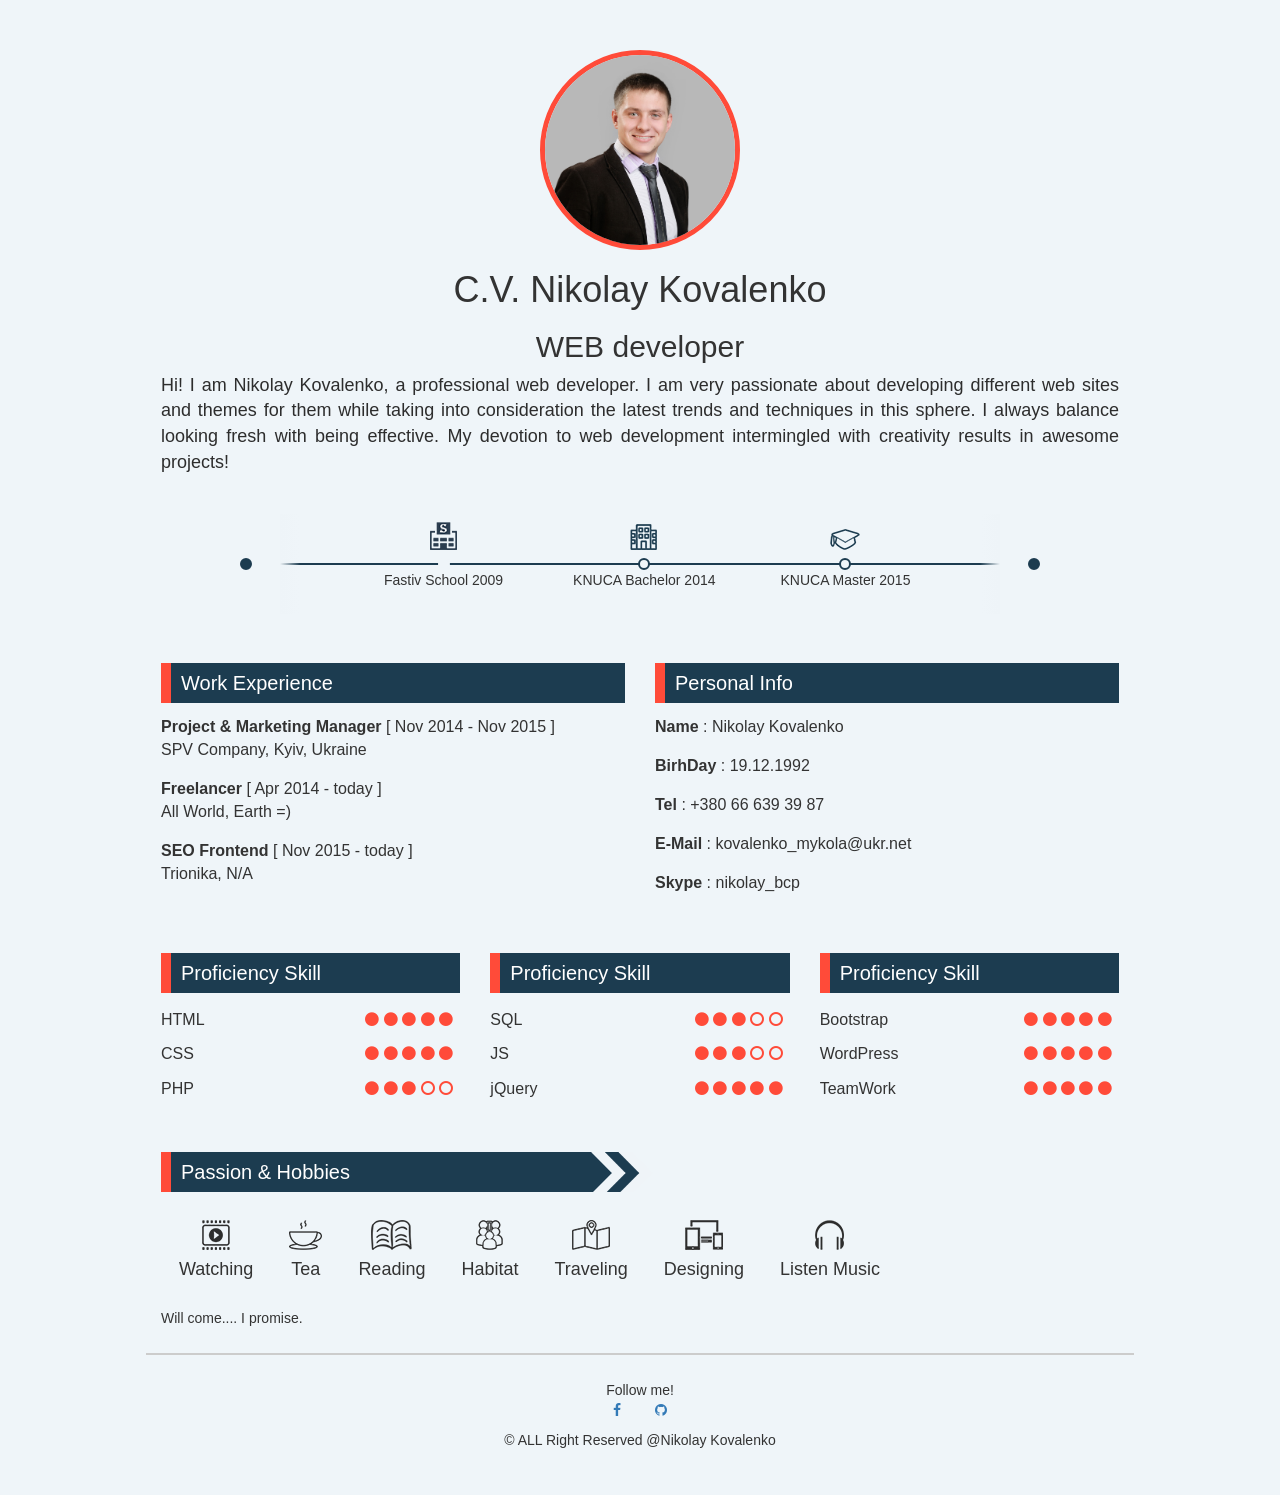
==== index.html @ 644a3f25 "new page" ====
<!DOCTYPE HTML>
<!--
	Resume by Nikolay kovalenko
	nikolay-kovalenko.github.io
    WEB developer | Wordpress Developer
-->
<html>
	<head>
		<title>Nikolay Kovalenko</title>
		<meta charset="utf-8" />
		<meta name="viewport" content="width=device-width, initial-scale=1" />
		<!--[if lte IE 8]><script src="assets/js/ie/html5shiv.js"></script><![endif]-->
		<link rel="stylesheet" href="assets/style/style.css" />
		<link rel="stylesheet" href="assets/style/responcive.css" />
		<link rel="stylesheet" href="assets/style/bootstrap.min.css" />
		<link rel="stylesheet" href="assets/style/font-awesome.min.css" />
		<link rel="stylesheet" href="assets/style/timeline.css" />
                <link rel="stylesheet" href="https://maxcdn.bootstrapcdn.com/font-awesome/4.5.0/css/font-awesome.min.css">
		<!--[if lte IE 8]><link rel="stylesheet" href="assets/css/ie8.css" /><![endif]-->
		<!--[if lte IE 9]><link rel="stylesheet" href="assets/css/ie9.css" /><![endif]-->
                
                <script>
  (function(i,s,o,g,r,a,m){i['GoogleAnalyticsObject']=r;i[r]=i[r]||function(){
  (i[r].q=i[r].q||[]).push(arguments)},i[r].l=1*new Date();a=s.createElement(o),
  m=s.getElementsByTagName(o)[0];a.async=1;a.src=g;m.parentNode.insertBefore(a,m)
  })(window,document,'script','//www.google-analytics.com/analytics.js','ga');

  ga('create', 'UA-73888461-1', 'auto');
  ga('send', 'pageview');

</script>
	</head>
	<body>
		<section class="head container">
			<!-- Header -->
                        <div class="row">
				<header class="header col-md-12">
					<figure class="logo">
						<img src="img/KKP1vM-IpLQ.jpg"/>
						<figcaption>
						   <h1 class="margin-center">
								C.V. Nikolay Kovalenko
							</h1>
							<h2>
								WEB developer
							</h2>
							<p>
Hi! I am Nikolay Kovalenko, a professional web developer.
I am very passionate about developing different web sites and themes for them while taking into consideration the latest trends and techniques in this sphere. I always balance looking fresh with being effective. 
My devotion to web development intermingled with creativity results in awesome projects!
							</p>
						</figcaption>
					</figure>
				</header>
                        </div>
		</section>
		<section class="cd-horizontal-timeline">
				<div class="timeline">	
					<div class="events-wrapper">
						<div class="events">
							<ol>
								<li class="edu-li0"><a href="#0" class="fn1 selected" ><img src="img/schooll.png"></a>
									Fastiv School 2009
								</li>
								<li class="edu-li1"><a href="#0" class="fn2"><img src="img/univercity.png"></a>
									KNUCA Bachelor 2014
								</li>
								<li  class="edu-li2"><a href="#0" class="fn3"><img src="img/master.png"></a>
								    KNUCA Master 2015
								</li>
							</ol>
						</div> <!-- .events -->
					</div> <!-- .events-wrapper -->
					<ul class="cd-timeline-navigation">
						<li><a href="#0" class="prev inactive">Prev</a></li>
						<li><a href="#0" class="next">Next</a></li>
					</ul> <!-- .cd-timeline-navigation -->
				</div> <!-- .timeline -->
<!-- .events-content -->
		</section>
		<section>
			<div class="container">
				<div class=row>
					<div class="col-md-6">
						<div class="work-wrap">
							<h3 class="info-header">Work Experience</h3>
							<ul>
								<li>
									<p><strong>Project & Marketing Manager </strong>
									<span>[ Nov 2014 - Nov 2015 ]</span><br/>
									<span>SPV Company, Kyiv, Ukraine </span>
									</p>
								</li>
								<li>
									<p><strong>Freelancer</strong>
									<span>[ Apr 2014 - today ]</span><br/>
									<span> All World, Earth =)</span>
								</li>
                                <li>
									<p><strong>SEO Frontend </strong>
									<span>[ Nov 2015 - today ]</span><br/>
									<span>Trionika, N/A  </span>
								</li>
							</ul>
						</div>
					</div>
					<div class="col-md-6">
						<div class="info-wrap">
							<h3 class="info-header">Personal Info</h3>
							<ul>
								<li>
									<p> 
										<span><strong>Name </strong></span>:  Nikolay Kovalenko
									</p>
								</li>
								<li>
									<p>
										<span><strong>BirhDay</strong> </span>:  19.12.1992
									</p>
								</li>
								<li>
									<p>
										<span><strong>Tel </strong></span>:  +380 66 639 39 87
									</p>
								</li>
								<li>
									<p>
										<span><strong>E-Mail </strong></strong></span>:  kovalenko_mykola@ukr.net	
									</p>
								</li>
								<li>
									<p>
										<span><strong>Skype</strong> </span>:  nikolay_bcp
									</p>
								</li>								
							</ul>
						</div>
					</div>
				</div>
        </div>
		</section>
		<section>
			<div class="container">
				<div class=row>
					<div class="col-md-4 wrap-slills">
						<div class="work-wrap">
							<h3 class="info-header">Proficiency Skill</h3>
							<ul>
								<li>
								  <ul>
									<li class="skills-wrap">HTML</li>
									<li class="skills-rate ">
									  <i class="fa fa-circle"></i>
									  <i class="fa fa-circle"></i>
									  <i class="fa fa-circle"></i>
									  <i class="fa fa-circle"></i>
									  <i class="fa fa-circle"></i>
									  </li>
								  </ul>
								</li>
                                <li>
								  <ul><li class="skills-wrap">CSS</span>
										<li class="skills-rate">
										  <i class="fa fa-circle"></i>
										  <i class="fa fa-circle"></i>
										  <i class="fa fa-circle"></i>
										  <i class="fa fa-circle"></i>
										  <i class="fa fa-circle"></i>
										  </li>
										</li>
								  </ul>
								</li>
								<li>
								  <ul><li class="skills-wrap">PHP</li>
								  <li class="skills-rate">
									  <i class="fa fa-circle"></i>
									  <i class="fa fa-circle"></i>
									  <i class="fa fa-circle"></i>
									  <i class="fa fa-circle-o"></i>
									  <i class="fa fa-circle-o"></i>
									  </li>
								  </ul>
								</li>
							</ul>
						</div>
					</div>
					<div class="col-md-4 wrap-slills">
						<div class="info-wrap">
							<h3 class="info-header">Proficiency Skill</h3>
							<ul>
								<li>
								  <ul><li class="skills-wrap">SQL</li>
								  <li class="skills-rate">
									  <i class="fa fa-circle"></i>
									  <i class="fa fa-circle"></i>
									  <i class="fa fa-circle"></i>
									  <i class="fa fa-circle-o"></i>
									  <i class="fa fa-circle-o"></i>
									  </li>
								  </ul>
								</li>
								<li>
								  <ul><li class="skills-wrap">JS</li>
								  <li class="skills-rate">
									  <i class="fa fa-circle"></i>
									  <i class="fa fa-circle"></i>
									  <i class="fa fa-circle"></i>
									  <i class="fa fa-circle-o"></i>
									  <i class="fa fa-circle-o"></i>
									  </li>
								  </ul>
								</li>
								<li>
								  <ul><li class="skills-wrap">jQuery</li>
								  <li class="skills-rate">
									  <i class="fa fa-circle"></i>
									  <i class="fa fa-circle"></i>
									  <i class="fa fa-circle"></i>
									  <i class="fa fa-circle"></i>
									  <i class="fa fa-circle"></i>
									  </li>
								  </ul>
								</li>						
							</ul>
						</div>
					</div>
					<div class="col-md-4 wrap-slills">
						<div class="info-wrap">
							<h3 class="info-header">Proficiency Skill</h3>
							<ul>
								<li>
								  <ul><li class="skills-wrap">Bootstrap</li>
								  <li class="skills-rate">
									  <i class="fa fa-circle"></i>
									  <i class="fa fa-circle"></i>
									  <i class="fa fa-circle"></i>
									  <i class="fa fa-circle"></i>
									  <i class="fa fa-circle"></i>
									  </li>
								  </ul>
								</li>
								<li>
								  <ul><li class="skills-wrap">WordPress</li>
								  <li class="skills-rate">
									  <i class="fa fa-circle"></i>
									  <i class="fa fa-circle"></i>
									  <i class="fa fa-circle"></i>
									  <i class="fa fa-circle"></i>
									  <i class="fa fa-circle"></i>
									  </li>
								  </ul>
								</li>
								<li>
								  <ul><li class="skills-wrap">TeamWork</li>
								  <li class="skills-rate">
									  <i class="fa fa-circle"></i>
									  <i class="fa fa-circle"></i>
									  <i class="fa fa-circle"></i>
									  <i class="fa fa-circle"></i>
									  <i class="fa fa-circle"></i>
									  </li>
								  </ul>
								</li>						
							</ul>
						</div>
					</div>					
				</div>
			</div>
		</section>
		<section>
			<div class="container">
				<div class=row>
					<div class="col-md-12 hobbie-section">
						<h3 class="info-header header-sectend" style="width:50%">Passion & Hobbies </h3>
							<ul>
								<li>
									<img src="img/watching .png"/>
									<h4 class="margin-center">
										Watching
									</h4>  
								</li>
								<li>
    								<img src="img/Tea   .png"/>
								    <h4 class="margin-center">
										Tea
									</h4>  
								</li>
								<li>
									<img src="img/Reading  .png"/>
									<h4 class="margin-center">
										Reading
									</h4>  
								</li>
								<li>
									<img src="img/Habitat.png"/>
								    <h4 class="margin-center">
										Habitat
									</h4>  
								</li>
								<li>									
									<img src="img/Traveling .png"/>	
									<h4 class="margin-center">
									   Traveling
									</h4>  
								</li>
								<li>									
									<img src="img/Designing.png"/>										
   								    <h4 class="margin-center">
										Designing
									</h4>  
								</li>
								<li>									
									<img src="img/Listen Music.png"/>
									<h4 class="margin-center">
										Listen Music
									</h4>  
								</li>							
							</ul>
					</div>
				</div>
				
				Will come.... I promise.
				
				
			</div>
	</section>
	<!--	<section>
			<div class="container horizontal-timeline">
				
				<h2 class="wrap-portfolio">
					Portfolio	
				</h2>
			
				<div class="timelines">
					<div class="events-wrappers">
						<div class="wrap-events">
							<ol>
								<li><a href="#0" data-date="16/01/2014" class="selected">16 Jan</a></li>
								<li><a href="#0" data-date="28/02/2014">28 Feb</a></li>
								<li><a href="#0" data-date="20/04/2014">20 Mar</a></li>
								<li><a href="#0" data-date="20/05/2014">20 May</a></li>
							</ol>

							<span class="filling-line" aria-hidden="true"></span>
						</div>
					</div> 
						
					<ul class="timeline-navigation">
						<li><a href="#0" class="prev inactive">Prev</a></li>
						<li><a href="#0" class="next">Next</a></li>
					</ul> 
				</div> 

				<div class="events-content">
					<ol>
						<li class="selected" data-date="16/01/2014">
							<h2>Horizontal Timeline</h2>
							<em>January 16th, 2014</em>
							<p>	
								Lorem ipsum dolor sit amet, consectetur adipisicing elit. Illum praesentium officia, fugit recusandae ipsa, quia velit nulla adipisci? Consequuntur aspernatur at, eaque hic repellendus sit dicta consequatur quae, ut harum ipsam molestias maxime non nisi reiciendis eligendi! Doloremque quia pariatur harum ea amet quibusdam quisquam, quae, temporibus dolores porro doloribus.
							</p>
						</li>

						<li data-date="28/02/2014">
							<h2>Event title here</h2>
							<em>February 28th, 2014</em>
							<p>	
								Lorem ipsum dolor sit amet, consectetur adipisicing elit. Illum praesentium officia, fugit recusandae ipsa, quia velit nulla adipisci? Consequuntur aspernatur at, eaque hic repellendus sit dicta consequatur quae, ut harum ipsam molestias maxime non nisi reiciendis eligendi! Doloremque quia pariatur harum ea amet quibusdam quisquam, quae, temporibus dolores porro doloribus.
							</p>
						</li>

						<li data-date="20/04/2014">
							<h2>Event title here</h2>
							<em>March 20th, 2014</em>
							<p>	
								Lorem ipsum dolor sit amet, consectetur adipisicing elit. Illum praesentium officia, fugit recusandae ipsa, quia velit nulla adipisci? Consequuntur aspernatur at, eaque hic repellendus sit dicta consequatur quae, ut harum ipsam molestias maxime non nisi reiciendis eligendi! Doloremque quia pariatur harum ea amet quibusdam quisquam, quae, temporibus dolores porro doloribus.
							</p>
						</li>

						<li data-date="20/05/2014">
							<h2>Event title here</h2>
							<em>May 20th, 2014</em>
							<p>	
								Lorem ipsum dolor sit amet, consectetur adipisicing elit. Illum praesentium officia, fugit recusandae ipsa, quia velit nulla adipisci? Consequuntur aspernatur at, eaque hic repellendus sit dicta consequatur quae, ut harum ipsam molestias maxime non nisi reiciendis eligendi! Doloremque quia pariatur harum ea amet quibusdam quisquam, quae, temporibus dolores porro doloribus.
							</p>
						</li>
					</ol>
				</div>
			</div>
		</section>
		<section class="testimonial-section">
								<div class="container">					
						<h2 class="wrap-portfolio">
							Testimonials	
						</h2>
						<div class="centered-title">
							<h3>What They Say About Me</h3>
						</div>

						<div id="testimonial-home" class="carousel slide">

							
							<ol class="carousel-indicators">
								<li data-target="#testimonial-home" data-slide-to="0" class="active"></li>
								<li data-target="#testimonial-home" data-slide-to="1" class=""></li>
								<li data-target="#testimonial-home" data-slide-to="2" class=""></li>
							</ol>

							<div class="carousel-inner">

								<div class="item active">
									<div class="col-md-6">
										<figure class="ava">
											<img src="img/wong-01.png" alt="">
										</figure>
										<div class="context">
											<p class="who">Reza Kurniawan, <small>Co-Founder &amp; CEO</small></p>
											<blockquote>Claritas est etiam processus dynamicus, qui sequitur mutationem consuetudium lectorum. Mirum est notare quam littera gothica, quam nunc putamus parum claram, anteposuerit litterarum formas humanitatis per seacula quarta decima et quinta</blockquote>
										</div>
									</div>

									<div class="col-md-6">
										<figure class="ava">
											<img src="img/wong-01.png" alt="">
										</figure>
										<div class="context">
											<p class="who">Julia Menorva, <small>Internet Marketer</small></p>
											<blockquote>Claritas est etiam processus dynamicus, qui sequitur mutationem consuetudium lectorum. Mirum est notare quam littera gothica, quam nunc putamus parum claram, anteposuerit litterarum formas humanitatis per seacula quarta decima et quinta</blockquote>
										</div>
									</div>
								</div>

								<div class="item">
									<div class="col-md-6">
										<figure class="ava">
											<img src="img/wong-01.png" alt="">
										</figure>
										<div class="context">
											<p class="who">Joko Kuntoro, <small>Engineer</small></p>
											<blockquote>Claritas est etiam processus dynamicus, qui sequitur mutationem consuetudium lectorum. Mirum est notare quam littera gothica, quam nunc putamus parum claram, anteposuerit litterarum formas humanitatis per seacula quarta decima et quinta</blockquote>
										</div>
									</div>

									<div class="col-md-6">
										<figure class="ava">
											<img src="img/wong-01.png" alt="">
										</figure>
										<div class="context">
											<p class="who">Nina Boboba, <small>Blogger</small></p>
											<blockquote>Claritas est etiam processus dynamicus, qui sequitur mutationem consuetudium lectorum. Mirum est notare quam littera gothica, quam nunc putamus parum claram, anteposuerit litterarum formas humanitatis per seacula quarta decima et quinta</blockquote>
										</div>
									</div>
								</div>

								<div class="item">
									<div class="col-md-6">
										<figure class="ava">
											<img src="img/wong-01.png" alt="">
										</figure>
										<div class="context">
											<p class="who">Anne Kurnia, <small>Professional Writer</small></p>
											<blockquote>Claritas est etiam processus dynamicus, qui sequitur mutationem consuetudium lectorum. Mirum est notare quam littera gothica, quam nunc putamus parum claram, anteposuerit litterarum formas humanitatis per seacula quarta decima et quinta</blockquote>
										</div>
									</div>
									<div class="col-md-6">
										<figure class="ava">
											<img src="img/wong-01.png" alt="">
										</figure>
										<div class="context">
											<p class="who">Hendra Susanto, <small>Senior Developer</small></p>
											<blockquote>Claritas est etiam processus dynamicus, qui sequitur mutationem consuetudium lectorum. Mirum est notare quam littera gothica, quam nunc putamus parum claram, anteposuerit litterarum formas humanitatis per seacula quarta decima et quinta</blockquote>
										</div>
									</div>
								</div>

							</div>

						</div>
					</div>
		</section> -->
		<!-- Footer -->
		<footer class="footer container">
			<div class="row">
				<div class="soc-head">Follow me!</div>	
				<div class="col-md-12">
					<ul>
						<li><a href="https://www.facebook.com/nikolay4ik"><span><i class="fa fa-facebook"></i></span></a></li>
						<li><a href="https://github.com/nikolay-kovalenko"><span><i class="fa fa-github"></i></a></li>
					</ul>
				</div>
			</div>
                    
                        <ul>
				<li>&copy; ALL Right Reserved @Nikolay Kovalenko</li>
			</ul>
		</footer>
<!-- Scripts -->
<script src="assets/js/jquery.min.js"></script>
<!--[if lte IE 8]><script src="assets/js/ie/respond.min.js"></script><![endif]-->
<script src="assets/js/scripts.js"></script>
<script src="assets/js/modernizr.js"></script> <!-- Modernizr -->
<script src="assets/js/jquery-2.1.4.js"></script><!--   Resource jQuery -->
<script src="assets/js/jquery.mobile.custom.min.js"></script>
<script src="assets/js/bootstrap.min.js"></script>
<script src="assets/js/timeline.js"></script>
<script>
jQuery(document).ready(function($){
 jQuery("#testimonial-home .carousel-indicators li:first").addClass("active");
 jQuery("#testimonial-home .carousel-inner .item:first").addClass("active");
 jQuery("#testimonial-home").carousel({
 interval: 4000
 })
});
</script>
	</body>
</html>
---- assets/style/style.css ----
@import url("font-awesome.min.css");
@import url("http://fonts.googleapis.com/css?family=Lato:300,400,900");

/* Reset */

	html, body, div, span, applet, object, iframe, h1, h2, h3, h4, h5, h6, p, blockquote, pre, a, abbr, acronym, address, big, cite, code, del, dfn, em, img, ins, kbd, q, s, samp, small, strike, strong, sub, sup, tt, var, b, u, i, center, dl, dt, dd, ol, ul, li, fieldset, form, label, legend, table, caption, tbody, tfoot, thead, tr, th, td, article, aside, canvas, details, embed, figure, figcaption, footer, header, hgroup, menu, nav, output, ruby, section, summary, time, mark, audio, video {
		margin: 0;
		padding: 0;
		border: 0;
		font-size: 100%;
		font: inherit;
		vertical-align: baseline;
		
	}

	article, aside, details, figcaption, figure, footer, header, hgroup, menu, nav, section {
		display: block;
	}

	body {
		color:#212121;
		line-height: 1;
		padding:35px 0px 35px 0px;
		background-color:#eff5f9 !important;
	}

	ol, ul {
		list-style: none;
	}

	blockquote, q {
		quotes: none;
	}

	blockquote:before, blockquote:after, q:before, q:after {
		content: '';
		content: none;
	}

	table {
		border-collapse: collapse;
		border-spacing: 0;
	}

	body {
		-webkit-text-size-adjust: none;
	}

/* Box Model */

	*, *:before, *:after {
		-moz-box-sizing: border-box;
		-webkit-box-sizing: border-box;
		box-sizing: border-box;
	}	
	
	a {
		color:#248785;
	}
	
	section{
		padding-top:15px;
	}
	.info-wrap i, .work-wrap i{
		color: #ff4b39;
		
		}
	.info-wrap li, .work-wrap li{
		font-size:16px;
		padding:3px 0px;
	}
	
	.wrap-portfolio{
		font-size:42px;
		text-align:center;
	}
	
	.skills-wrap {
		position:relative;
		display: inline-block;
		width: 200px;
	}
	.skills-rate {
		position:relative;
		display: inline;
	}
	
/* content */	
.info-header {
    background: #1c3c50;
    padding:5px 5px 5px 10px;
    min-width: 250px;
    color: white;
    font-size: 20px;
    border-left: 10px solid #ff4b39;
    height: 40px;
    line-height: 30px;	
}

ol .edu-li1 {
		display: inline-block;
	    float:left;
		padding: 7px 0px 0px 70px;
	}
	
ol .edu-li2 {
		display: inline-block;
	    float:left;
		padding: 7px 0px 0px 65px;
	}

ol .edu-li0 {
		display: inline-block;
	    float:left;
		padding: 7px 0px 0px 104px;
	}	

.wrap-slills {
		margin-right:0%;	
}	
	
.header-sectend{
	position:relative;
	top:0px;
	left:0px;
	z-index: -1;
	border-radius: 0 50px 50px 0px;
}

.header-sectend:after{
    content: "";
    display: block;
    position: absolute;
    top: 0px;
    right: -27px;
    z-index: 1;
    background: url(../../img/arrow.png);
    background-repeat: no-repeat;
    width: 76px;
    height: 40px;
}		

.hobbie-section li{
	display:inline;
	float:left;
	padding: 18px;
	text-align:center;
}


.testimonial-section {
  padding: 0% 0 10%;
  background: url('../images/content/testimonial-section-bg.jpg?1427621379') no-repeat;
  background-attachment: fixed;
  background-size: cover;
  position: relative;
  clear: both;
}
.testimonial-section:before {
  content: "";
  display: table;
}
.testimonial-section:after {
  content: "";
  display: table;
  clear: both;
}
.testimonial-section .centered-title {
  margin-bottom: 30px;
}
.testimonial-section .centered-title:before {
  background: #fff;
}
.testimonial-section .centered-title h3 {
  border-color: #fff;
}
.testimonial-section .ava {
  width: 90px;
  height: 90px;
  overflow: hidden;
  float: left;
  position: relative;
  z-index: 9;
  border: 3px solid #ff4b39;
  border-radius:50%;
}
.testimonial-section .context {
  margin-left: 110px;
  position: relative;
}
.testimonial-section .context blockquote {
  padding: 0;
  border: 0;
  font-size: 16px;
  font-weight: normal;
}
.testimonial-section .context .who {
  font-size: 16px;
  font-weight: 700;
  color: #ff4b39;
  margin-bottom: 30px;
  position: relative;
}
.testimonial-section .context .who:before {
  content: "";
  position: absolute;
  width: 30px;
  height: 3px;
  background: #2173DE	;
  left: 0;
  bottom: -15px;
}
.testimonial-section .context .inner {
  padding: 20px 40px;
}
.testimonial-section .carousel-indicators {
  bottom: -60px;
}

.carousel-indicators .active {
    margin: 0;
    width: 12px;
    height: 12px;
    background-color: black !important;
}	

.carousel-indicators li {
    border: 1px solid black !important;
}	
	
/*end header */

/*header */
	header{
		text-align:center;
	}
	
	header p{
		color:#2d2d2d;
		font-size:18px;
		text-align: justify;
	}
	header h1 a{
		color:#ff4b39;
	}
	.logo img{
		width:200px;
		height:200px;
		border:5px solid #ff4b39;
		border-radius:50%;
	}

/* header end */	


/*footer */
	footer{
		border-top: 2px solid #ccc;
		margin-top:25px;
		padding-top:25px;
		text-align:center;	
	}
	footer ul li{
		display:inline;
		padding:15px;
	}

/*footer end */
	
	/* -------------------------------- 

Main Components TIME LINE

-------------------------------- */

	.events {
		width:800px !important;	
	}

	.fn1{
		left: 150px;
	}

	.fn2 {
		left: 350px;
	}

	.fn3 {
		left: 550px;
	}
	
.cd-horizontal-timeline {
  opacity: 1;
  margin: 25px auto;
  -webkit-transition: opacity 0.2s;
  -moz-transition: opacity 0.2s;
  transition: opacity 0.2s;
}
.cd-horizontal-timeline::before {
  /* never visible - this is used in jQuery to check the current MQ */
  content: 'mobile';
  display: none;
}
.cd-horizontal-timeline.loaded {
  /* show the timeline after events position has been set (using JavaScript) */
  opacity: 1;
}
.cd-horizontal-timeline .timeline {
  position: relative;
  height: 100px;
  width: 90%;
  max-width: 800px;
  margin: 0 auto;
}
.cd-horizontal-timeline .events-wrapper {
  position: relative;
  height: 100%;
  margin: 0 40px;
  overflow: hidden;
}
.cd-horizontal-timeline .events-wrapper::after, .cd-horizontal-timeline .events-wrapper::before {
  /* these are used to create a shadow effect at the sides of the timeline */
  content: '';
  position: absolute;
  z-index: 2;
  top: 0;
  height: 100%;
  width: 20px;
}
.cd-horizontal-timeline .events-wrapper::before {
  left: 0;
  background-image: -webkit-linear-gradient( left , #eef4f8, rgba(239, 245, 249, 0));
  background-image: linear-gradient(to right, #eef4f8, rgba(239, 245, 249, 0));
}
.cd-horizontal-timeline .events-wrapper::after {
  right: 0;
  background-image: -webkit-linear-gradient( right , #eef4f8, rgba(239, 245, 249, 0));
  background-image: linear-gradient(to left, #eef4f8, rgba(239, 245, 249, 0));
}
.cd-horizontal-timeline .events {
  /* this is the grey line/timeline */
  position: absolute;
  z-index: 1;
  left: 0;
  top: 49px;
  height: 2px;
  /* width will be set using JavaScript */
  background: #1c3c50;
  -webkit-transition: -webkit-transform 0.4s;
  -moz-transition: -moz-transform 0.4s;
  transition: transform 0.4s;
}
.cd-horizontal-timeline .filling-line {
  /* this is used to create the green line filling the timeline */
  position: absolute;
  z-index: 1;
  left: 0;
  top: 0;
  height: 100%;
  width: 100%;
  background-color: #1c3c50;
  -webkit-transform: scaleX(0);
  -moz-transform: scaleX(0);
  -ms-transform: scaleX(0);
  -o-transform: scaleX(0);
  transform: scaleX(0);
  -webkit-transform-origin: left center;
  -moz-transform-origin: left center;
  -ms-transform-origin: left center;
  -o-transform-origin: left center;
  transform-origin: left center;
  -webkit-transition: -webkit-transform 0.3s;
  -moz-transition: -moz-transform 0.3s;
  transition: transform 0.3s;
}
.cd-horizontal-timeline .events a {
  position: absolute;
  bottom: 0;
  z-index: 2;
  text-align: center;
  font-size: 1.3rem;
  padding-bottom: 15px;
  color: #383838;
  /* fix bug on Safari - text flickering while timeline translates */
  -webkit-transform: translateZ(0);
  -moz-transform: translateZ(0);
  -ms-transform: translateZ(0);
  -o-transform: translateZ(0);
  transform: translateZ(0);
}
.cd-horizontal-timeline .events a::after {
  /* this is used to create the event spot */
  content: '';
  position: absolute;
  left: 50%;
  right: auto;
  -webkit-transform: translateX(-50%);
  -moz-transform: translateX(-50%);
  -ms-transform: translateX(-50%);
  -o-transform: translateX(-50%);
  transform: translateX(-50%);
  bottom: -5px;
  height: 12px;
  width: 12px;
  border-radius: 50%;
  border: 2px solid #1c3c50;
  background-color: #eff5f9;
  -webkit-transition: background-color 0.3s, border-color 0.3s;
  -moz-transition: background-color 0.3s, border-color 0.3s;
  transition: background-color 0.3s, border-color 0.3s;
}
.no-touch .cd-horizontal-timeline .events a:hover::after {
  background-color: #eff5f9;
  border-color: #1c3c50;
}
.cd-horizontal-timeline .events a.selected {
  pointer-events: none;
}
.cd-horizontal-timeline .events a.selected::after {
  background-color: #eff5f9;
  border-color: #eff5f9;
}
.cd-horizontal-timeline .events a.older-event::after {
  border-color: #6077DC;
}

	.cd-timeline-navigation a {
	  /* these are the left/right arrows to navigate the timeline */
	  position: absolute;
	  z-index: 1;
	  top: 50%;
	  bottom: auto;
	  -webkit-transform: translateY(-50%);
	  -moz-transform: translateY(-50%);
	  -ms-transform: translateY(-50%);
	  -o-transform: translateY(-50%);
	  transform: translateY(-50%);
	  height: 12px;
	  width: 12px;
	  border-radius: 50%;
	  border: 2px solid #1c3c50;
	  /* replace text with an icon */
	  overflow: hidden;
	  color: transparent;
	  text-indent: 100%;
	  white-space: nowrap;
	  -webkit-transition: border-color 0.3s;
	  -moz-transition: border-color 0.3s;
	  transition: border-color 0.3s;
	}
	.cd-timeline-navigation a::after {
	  /* arrow icon */
	  content: '';
	  position: absolute;
	  height: 16px;
	  width: 16px;
	  left: 50%;
	  top: 50%;
	  bottom: auto;
	  right: auto;
	  -webkit-transform: translateX(-50%) translateY(-50%);
	  -moz-transform: translateX(-50%) translateY(-50%);
	  -ms-transform: translateX(-50%) translateY(-50%);
	  -o-transform: translateX(-50%) translateY(-50%);
	  transform: translateX(-50%) translateY(-50%);
	  background: url(../img/cd-arrow.svg) no-repeat 0 0;
	}
	.cd-timeline-navigation a.prev {
	  left: 0;
	  -webkit-transform: translateY(-50%) rotate(180deg);
	  -moz-transform: translateY(-50%) rotate(180deg);
	  -ms-transform: translateY(-50%) rotate(180deg);
	  -o-transform: translateY(-50%) rotate(180deg);
		 transform: translateY(-50%) rotate(180deg);
	   background:#1c3c50;	 
}
.cd-timeline-navigation a.next {
  right: 0;
   background:#1c3c50;	 
}
.no-touch .cd-timeline-navigation a:hover {
  border-color: #7b9d6f;
}
.cd-timeline-navigation a.inactive {
  cursor: not-allowed;
}
.cd-timeline-navigation a.inactive::after {
  background-position: 0 -16px;
}
.no-touch .cd-timeline-navigation a.inactive:hover {
  border-color: #dfdfdf;
}

.cd-horizontal-timeline .events-content {
  position: relative;
  width: 100%;
  margin: 2em 0;
  overflow: hidden;
  -webkit-transition: height 0.4s;
  -moz-transition: height 0.4s;
  transition: height 0.4s;
}
.cd-horizontal-timeline .events-content li {
  position: absolute;
  z-index: 1;
  width: 100%;
  left: 0;
  top: 0;
  -webkit-transform: translateX(-100%);
  -moz-transform: translateX(-100%);
  -ms-transform: translateX(-100%);
  -o-transform: translateX(-100%);
  transform: translateX(-100%);
  padding: 0 5%;
  opacity: 0;
  -webkit-animation-duration: 0.4s;
  -moz-animation-duration: 0.4s;
  animation-duration: 0.4s;
  -webkit-animation-timing-function: ease-in-out;
  -moz-animation-timing-function: ease-in-out;
  animation-timing-function: ease-in-out;
}
.cd-horizontal-timeline .events-content li.selected {
  /* visible event content */
  position: relative;
  z-index: 2;
  opacity: 1;
  -webkit-transform: translateX(0);
  -moz-transform: translateX(0);
  -ms-transform: translateX(0);
  -o-transform: translateX(0);
  transform: translateX(0);
}
.cd-horizontal-timeline .events-content li.enter-right, .cd-horizontal-timeline .events-content li.leave-right {
  -webkit-animation-name: cd-enter-right;
  -moz-animation-name: cd-enter-right;
  animation-name: cd-enter-right;
}
.cd-horizontal-timeline .events-content li.enter-left, .cd-horizontal-timeline .events-content li.leave-left {
  -webkit-animation-name: cd-enter-left;
  -moz-animation-name: cd-enter-left;
  animation-name: cd-enter-left;
}
.cd-horizontal-timeline .events-content li.leave-right, .cd-horizontal-timeline .events-content li.leave-left {
  -webkit-animation-direction: reverse;
  -moz-animation-direction: reverse;
  animation-direction: reverse;
}
.cd-horizontal-timeline .events-content li > * {
  max-width: 800px;
  margin: 0 auto;
}
.cd-horizontal-timeline .events-content h2 {
  font-weight: bold;
  font-size: 2.6rem;
  font-family: "Playfair Display", serif;
  font-weight: 700;
  line-height: 1.2;
}
.cd-horizontal-timeline .events-content em {
  display: block;
  font-style: italic;
  margin: 10px auto;
}
.cd-horizontal-timeline .events-content em::before {
  content: '- ';
}
.cd-horizontal-timeline .events-content p {
  font-size: 1.4rem;
  color: #959595;
}
.cd-horizontal-timeline .events-content em, .cd-horizontal-timeline .events-content p {
  line-height: 1.6;
}


.skill-chart h3 {
    margin-top: 20px;
}

.our-progress{
    margin:10px 0 30px;
}

.progress-percent{
    margin-left: auto;
    margin-right: auto;
}

.our-progress h3{
    font-weight: 400;
    margin-bottom: 5px;
}



/* === Chart CSS  === */
.chart {
    position: relative;
    display: inline-block;
    width: 140px;
    height: 140px;
    margin: 40px auto;
    text-align: center;
}
.chart canvas {
    position:absolute; 
    top:0; 
    left:0;
}
.percent {
    display: inline-block;
    margin: auto;
    line-height: 140px;
    z-index: 2;
    font-size: 25px;
    font-weight: 500;
    text-align: center;
}

.percent:after {
    content: '%';
}

.chart-text span {
    font-size: 18px;
    font-weight: 400;
    text-transform: capitalize;
    display: block;
    margin-top: 20px;
}

/*.percent:after {content: '%';margin-left: 0.1em;font-size: .8em;}*/
.angular{margin-top:100px;}
.angular .chart {margin-top:0;}
.chart .chart-text h3{font-size:22px;}
---- assets/style/responcive.css ----
@media only screen and (min-width: 1200px){
	.container {
    width: 988px !important;
}
	
}

@media only screen and (max-width: 992px) {
.container {
    width: 670px  !important;
}	
}

@media only screen and (max-width: 768px){
.container {
    width: 470px  !important;
}
}

	@media only screen and (min-width: 1100px) {
	  .cd-horizontal-timeline {
		margin: 1em auto;
	  }
	  .cd-horizontal-timeline::before {
		/* never visible - this is used in jQuery to check the current MQ */
		content: 'desktop';
	  }
	}
@media only screen and (min-width: 768px) {
  .cd-horizontal-timeline .events-content h2 {
    font-size: 7rem;
  }
  .cd-horizontal-timeline .events-content em {
    font-size: 2rem;
  }
  .cd-horizontal-timeline .events-content p {
    font-size: 1.8rem;
  }
}

@-webkit-keyframes cd-enter-right {
  0% {
    opacity: 0;
    -webkit-transform: translateX(100%);
  }
  100% {
    opacity: 1;
    -webkit-transform: translateX(0%);
  }
}
@-moz-keyframes cd-enter-right {
  0% {
    opacity: 0;
    -moz-transform: translateX(100%);
  }
  100% {
    opacity: 1;
    -moz-transform: translateX(0%);
  }
}
@keyframes cd-enter-right {
  0% {
    opacity: 0;
    -webkit-transform: translateX(100%);
    -moz-transform: translateX(100%);
    -ms-transform: translateX(100%);
    -o-transform: translateX(100%);
    transform: translateX(100%);
  }
  100% {
    opacity: 1;
    -webkit-transform: translateX(0%);
    -moz-transform: translateX(0%);
    -ms-transform: translateX(0%);
    -o-transform: translateX(0%);
    transform: translateX(0%);
  }
}
@-webkit-keyframes cd-enter-left {
  0% {
    opacity: 0;
    -webkit-transform: translateX(-100%);
  }
  100% {
    opacity: 1;
    -webkit-transform: translateX(0%);
  }
}
@-moz-keyframes cd-enter-left {
  0% {
    opacity: 0;
    -moz-transform: translateX(-100%);
  }
  100% {
    opacity: 1;
    -moz-transform: translateX(0%);
  }
}
@keyframes cd-enter-left {
  0% {
    opacity: 0;
    -webkit-transform: translateX(-100%);
    -moz-transform: translateX(-100%);
    -ms-transform: translateX(-100%);
    -o-transform: translateX(-100%);
    transform: translateX(-100%);
  }
  100% {
    opacity: 1;
    -webkit-transform: translateX(0%);
    -moz-transform: translateX(0%);
    -ms-transform: translateX(0%);
    -o-transform: translateX(0%);
    transform: translateX(0%);
  }
}
---- assets/style/timeline.css ----
/* -------------------------------- 

Main Components 

-------------------------------- */
.horizontal-timeline {
  opacity: 0;
  margin: 0em auto;
  -webkit-transition: opacity 0.2s;
  -moz-transition: opacity 0.2s;
  transition: opacity 0.2s;
}
.horizontal-timeline::before {
  /* never visible - this is used in jQuery to check the current MQ */
  content: 'mobile';
  display: none;
}
.horizontal-timeline.loaded {
  /* show the timeline after events position has been set (using JavaScript) */
  opacity: 1;
}
.horizontal-timeline .timelines {
  position: relative;
  height: 100px;
  width: 90%;
  max-width: 800px;
  margin: 0 auto;
}
.horizontal-timeline .events-wrappers {
  position: relative;
  height: 100%;
  margin: 0 40px;
  overflow: hidden;
}
.horizontal-timeline .events-wrappers::after, .horizontal-timeline .events-wrappers::before {
  /* these are used to create a shadow effect at the sides of the timeline */
  content: '';
  position: absolute;
  z-index: 2;
  top: 0;
  height: 100%;
  width: 20px;
}
.horizontal-timeline .events-wrappers::before {
  left: 0;
  background-image: -webkit-linear-gradient( left , #EFF5F9, rgba(248, 248, 248, 0));
  background-image: linear-gradient(to right, #EFF5F9, rgba(248, 248, 248, 0));
}
.horizontal-timeline .events-wrappers::after {
  right: 0;
  background-image: -webkit-linear-gradient( right , #EFF5F9, rgba(248, 248, 248, 0));
  background-image: linear-gradient(to left, #EFF5F9, rgba(248, 248, 248, 0));
}
.horizontal-timeline .wrap-events {
  /* this is the grey line/timeline */
  position: absolute;
  z-index: 1;
  left: 0;
  top: 49px;
  height: 2px;
  /* width will be set using JavaScript */
  background: #dfdfdf;
  -webkit-transition: -webkit-transform 0.4s;
  -moz-transition: -moz-transform 0.4s;
  transition: transform 0.4s;
}
.horizontal-timeline .filling-line {
  /* this is used to create the green line filling the timeline */
  position: absolute;
  z-index: 1;
  left: 0;
  top: 0;
  height: 100%;
  width: 100%;
  background-color: #ff4b39;
  -webkit-transform: scaleX(0);
  -moz-transform: scaleX(0);
  -ms-transform: scaleX(0);
  -o-transform: scaleX(0);
  transform: scaleX(0);
  -webkit-transform-origin: left center;
  -moz-transform-origin: left center;
  -ms-transform-origin: left center;
  -o-transform-origin: left center;
  transform-origin: left center;
  -webkit-transition: -webkit-transform 0.3s;
  -moz-transition: -moz-transform 0.3s;
  transition: transform 0.3s;
}
.horizontal-timeline .wrap-events a {
  position: absolute;
  bottom: 0;
  z-index: 2;
  text-align: center;
  font-size: 1.3rem;
  padding-bottom: 15px;
  color: #383838;
  /* fix bug on Safari - text flickering while timeline translates */
  -webkit-transform: translateZ(0);
  -moz-transform: translateZ(0);
  -ms-transform: translateZ(0);
  -o-transform: translateZ(0);
  transform: translateZ(0);
}
.horizontal-timeline .wrap-events a::after {
  /* this is used to create the event spot */
  content: '';
  position: absolute;
  left: 50%;
  right: auto;
  -webkit-transform: translateX(-50%);
  -moz-transform: translateX(-50%);
  -ms-transform: translateX(-50%);
  -o-transform: translateX(-50%);
  transform: translateX(-50%);
  bottom: -5px;
  height: 12px;
  width: 12px;
  border-radius: 50%;
  border: 2px solid #dfdfdf;
  background-color: #EFF5F9;
  -webkit-transition: background-color 0.3s, border-color 0.3s;
  -moz-transition: background-color 0.3s, border-color 0.3s;
  transition: background-color 0.3s, border-color 0.3s;
}
.no-touch .horizontal-timeline .wrap-events a:hover::after {
  background-color: #ff4b39;
  border-color: #ff4b39;
}
.horizontal-timeline .wrap-events a.selected {
  pointer-events: none;
}
.horizontal-timeline .wrap-events a.selected::after {
  background-color: #ff4b39;
  border-color: #ff4b39;
}
.horizontal-timeline .wrap-events a.older-event::after {
  border-color: #ff4b39;
}
@media only screen and (min-width: 1100px) {
  .horizontal-timeline {
   margin: 0em auto;
  }
  .horizontal-timeline::before {
    /* never visible - this is used in jQuery to check the current MQ */
    content: 'desktop';
  }
}

.timeline-navigation a {
  /* these are the left/right arrows to navigate the timeline */
  position: absolute;
  z-index: 1;
  top: 50%;
  bottom: auto;
  -webkit-transform: translateY(-50%);
  -moz-transform: translateY(-50%);
  -ms-transform: translateY(-50%);
  -o-transform: translateY(-50%);
  transform: translateY(-50%);
  height: 34px;
  width: 34px;
  border-radius: 50%;
  border: 2px solid #dfdfdf;
  /* replace text with an icon */
  overflow: hidden;
  color: transparent;
  text-indent: 100%;
  white-space: nowrap;
  -webkit-transition: border-color 0.3s;
  -moz-transition: border-color 0.3s;
  transition: border-color 0.3s;
}
.timeline-navigation a::after {
  /* arrow icon */
  content: '';
  position: absolute;
  height: 16px;
  width: 16px;
  left: 50%;
  top: 50%;
  bottom: auto;
  right: auto;
  -webkit-transform: translateX(-50%) translateY(-50%);
  -moz-transform: translateX(-50%) translateY(-50%);
  -ms-transform: translateX(-50%) translateY(-50%);
  -o-transform: translateX(-50%) translateY(-50%);
  transform: translateX(-50%) translateY(-50%);
  background: url(../../img/cd-arrow.svg) no-repeat 0 0;
}
.timeline-navigation a.prev {
  left: 0;
  -webkit-transform: translateY(-50%) rotate(180deg);
  -moz-transform: translateY(-50%) rotate(180deg);
  -ms-transform: translateY(-50%) rotate(180deg);
  -o-transform: translateY(-50%) rotate(180deg);
  transform: translateY(-50%) rotate(180deg);
}
.timeline-navigation a.next {
  right: 0;
}
.no-touch .timeline-navigation a:hover {
  border-color: #ff4b39;
}
.timeline-navigation a.inactive {
  cursor: not-allowed;
}
.timeline-navigation a.inactive::after {
  background-position: 0 -16px;
}
.no-touch .timeline-navigation a.inactive:hover {
  border-color: #dfdfdf;
}

.horizontal-timeline .events-content {
  position: relative;
  width: 100%;
  margin: 2em 0;
  overflow: hidden;
  -webkit-transition: height 0.4s;
  -moz-transition: height 0.4s;
  transition: height 0.4s;
}
.horizontal-timeline .events-content li {
  position: absolute;
  z-index: 1;
  width: 100%;
  left: 0;
  top: 0;
  -webkit-transform: translateX(-100%);
  -moz-transform: translateX(-100%);
  -ms-transform: translateX(-100%);
  -o-transform: translateX(-100%);
  transform: translateX(-100%);
  padding: 0 5%;
  opacity: 0;
  -webkit-animation-duration: 0.4s;
  -moz-animation-duration: 0.4s;
  animation-duration: 0.4s;
  -webkit-animation-timing-function: ease-in-out;
  -moz-animation-timing-function: ease-in-out;
  animation-timing-function: ease-in-out;
}
.horizontal-timeline .events-content li.selected {
  /* visible event content */
  position: relative;
  z-index: 2;
  opacity: 1;
  -webkit-transform: translateX(0);
  -moz-transform: translateX(0);
  -ms-transform: translateX(0);
  -o-transform: translateX(0);
  transform: translateX(0);
}
.horizontal-timeline .events-content li.enter-right, .horizontal-timeline .events-content li.leave-right {
  -webkit-animation-name: cd-enter-right;
  -moz-animation-name: cd-enter-right;
  animation-name: cd-enter-right;
}
.horizontal-timeline .events-content li.enter-left, .horizontal-timeline .events-content li.leave-left {
  -webkit-animation-name: cd-enter-left;
  -moz-animation-name: cd-enter-left;
  animation-name: cd-enter-left;
}
.horizontal-timeline .events-content li.leave-right, .horizontal-timeline .events-content li.leave-left {
  -webkit-animation-direction: reverse;
  -moz-animation-direction: reverse;
  animation-direction: reverse;
}
.horizontal-timeline .events-content li > * {
  max-width: 800px;
  margin: 0 auto;
}
.horizontal-timeline .events-content h2 {
  font-weight: bold;
  font-size: 1.6rem;
  font-weight: 700;
  line-height: 1.2;
}
.horizontal-timeline .events-content em {
  display: block;
  font-style: italic;
  margin: 10px auto;
}
.horizontal-timeline .events-content em::before {
  content: '- ';
}
.horizontal-timeline .events-content p {
  font-size: 16px;
  color: #959595;
}
.horizontal-timeline .events-content em, .horizontal-timeline .events-content p {
  line-height: 1.6;
}
@media only screen and (min-width: 768px) {
  .horizontal-timeline .events-content h2 {
    font-size: 2rem;
  }
  .horizontal-timeline .events-content em {
    font-size: 2rem;
  }
  .horizontal-timeline .events-content p {
    font-size: 16px;
  }
}

@-webkit-keyframes cd-enter-right {
  0% {
    opacity: 0;
    -webkit-transform: translateX(100%);
  }
  100% {
    opacity: 1;
    -webkit-transform: translateX(0%);
  }
}
@-moz-keyframes cd-enter-right {
  0% {
    opacity: 0;
    -moz-transform: translateX(100%);
  }
  100% {
    opacity: 1;
    -moz-transform: translateX(0%);
  }
}
@keyframes cd-enter-right {
  0% {
    opacity: 0;
    -webkit-transform: translateX(100%);
    -moz-transform: translateX(100%);
    -ms-transform: translateX(100%);
    -o-transform: translateX(100%);
    transform: translateX(100%);
  }
  100% {
    opacity: 1;
    -webkit-transform: translateX(0%);
    -moz-transform: translateX(0%);
    -ms-transform: translateX(0%);
    -o-transform: translateX(0%);
    transform: translateX(0%);
  }
}
@-webkit-keyframes cd-enter-left {
  0% {
    opacity: 0;
    -webkit-transform: translateX(-100%);
  }
  100% {
    opacity: 1;
    -webkit-transform: translateX(0%);
  }
}
@-moz-keyframes cd-enter-left {
  0% {
    opacity: 0;
    -moz-transform: translateX(-100%);
  }
  100% {
    opacity: 1;
    -moz-transform: translateX(0%);
  }
}
@keyframes cd-enter-left {
  0% {
    opacity: 0;
    -webkit-transform: translateX(-100%);
    -moz-transform: translateX(-100%);
    -ms-transform: translateX(-100%);
    -o-transform: translateX(-100%);
    transform: translateX(-100%);
  }
  100% {
    opacity: 1;
    -webkit-transform: translateX(0%);
    -moz-transform: translateX(0%);
    -ms-transform: translateX(0%);
    -o-transform: translateX(0%);
    transform: translateX(0%);
  }
}
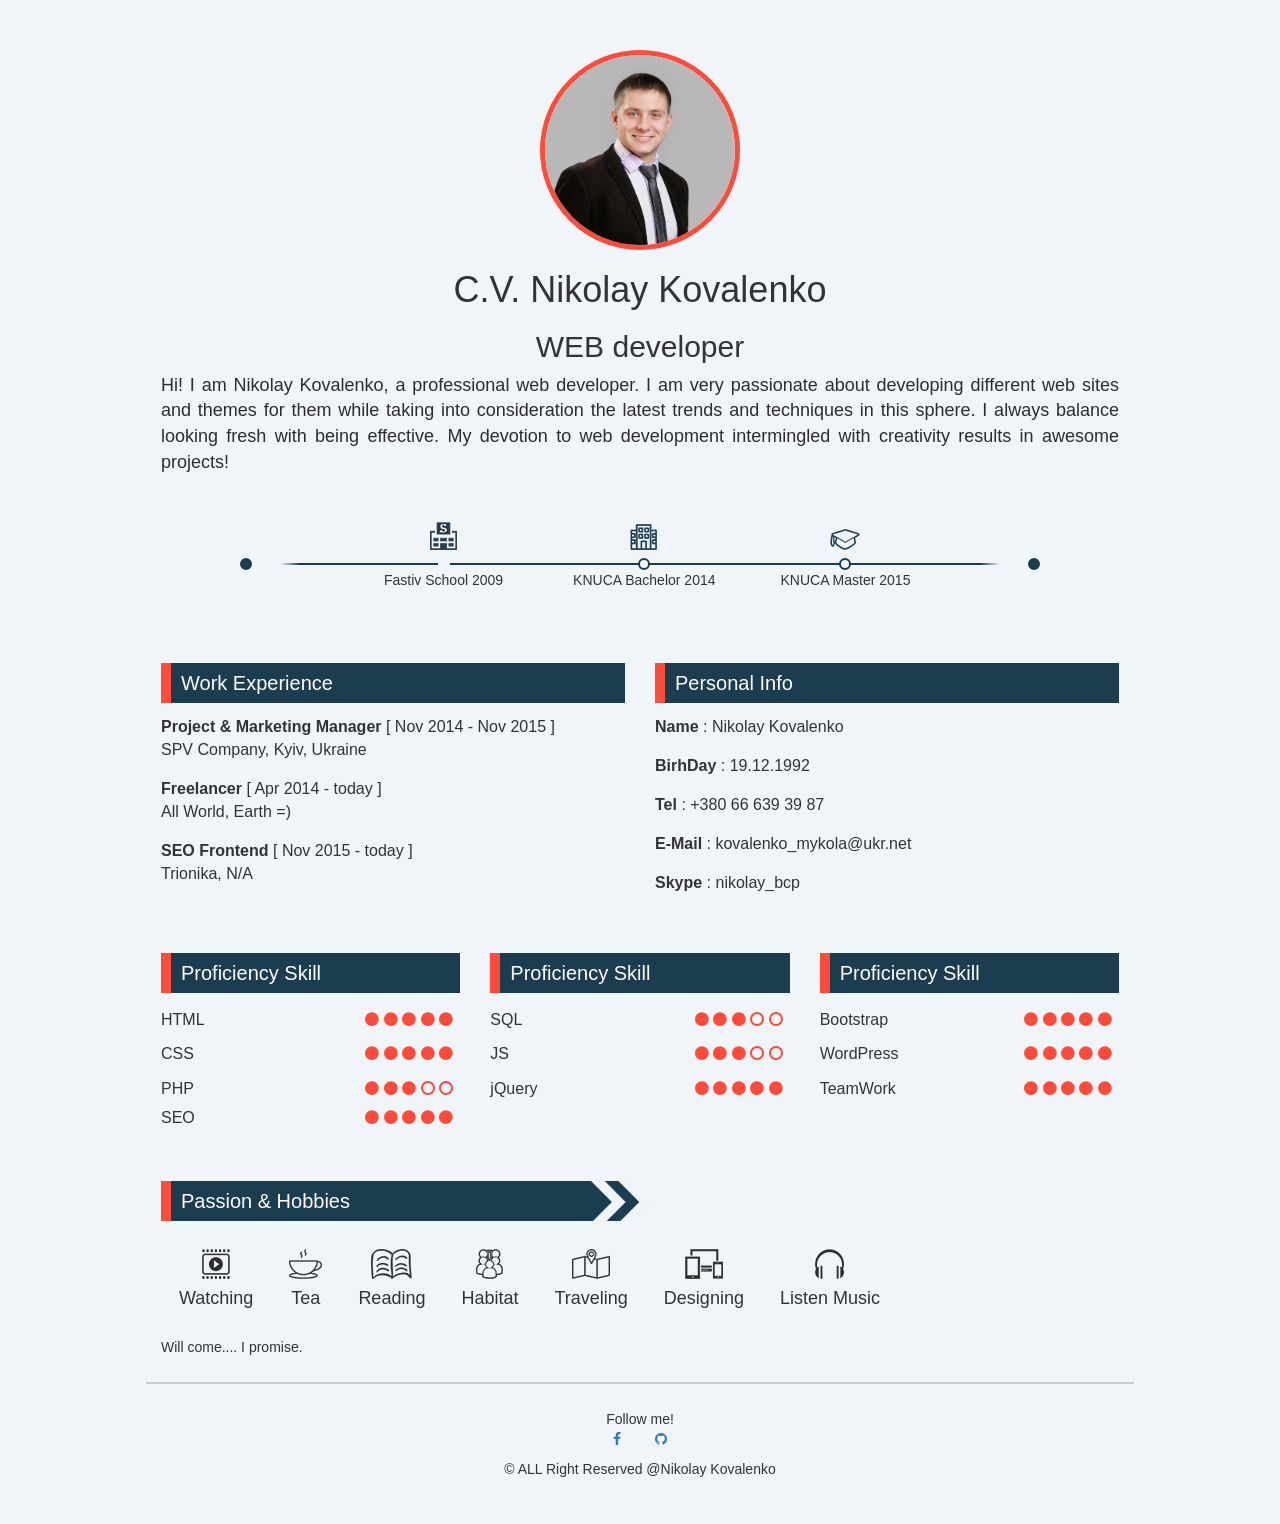
==== commit 3b7b4473: "new page" ====
--- a/index.html
+++ b/index.html
@@ -180,6 +180,15 @@
 									  <i class="fa fa-circle-o"></i>
 									  </li>
 								  </ul>
+                                                                  <ul><li class="skills-wrap">SEO</li>
+								  <li class="skills-rate">
+									  <i class="fa fa-circle"></i>
+									  <i class="fa fa-circle"></i>
+									  <i class="fa fa-circle"></i>
+									  <i class="fa fa-circle"></i>
+									  <i class="fa fa-circle"></i>
+									  </li>
+								  </ul>  
 								</li>
 							</ul>
 						</div>
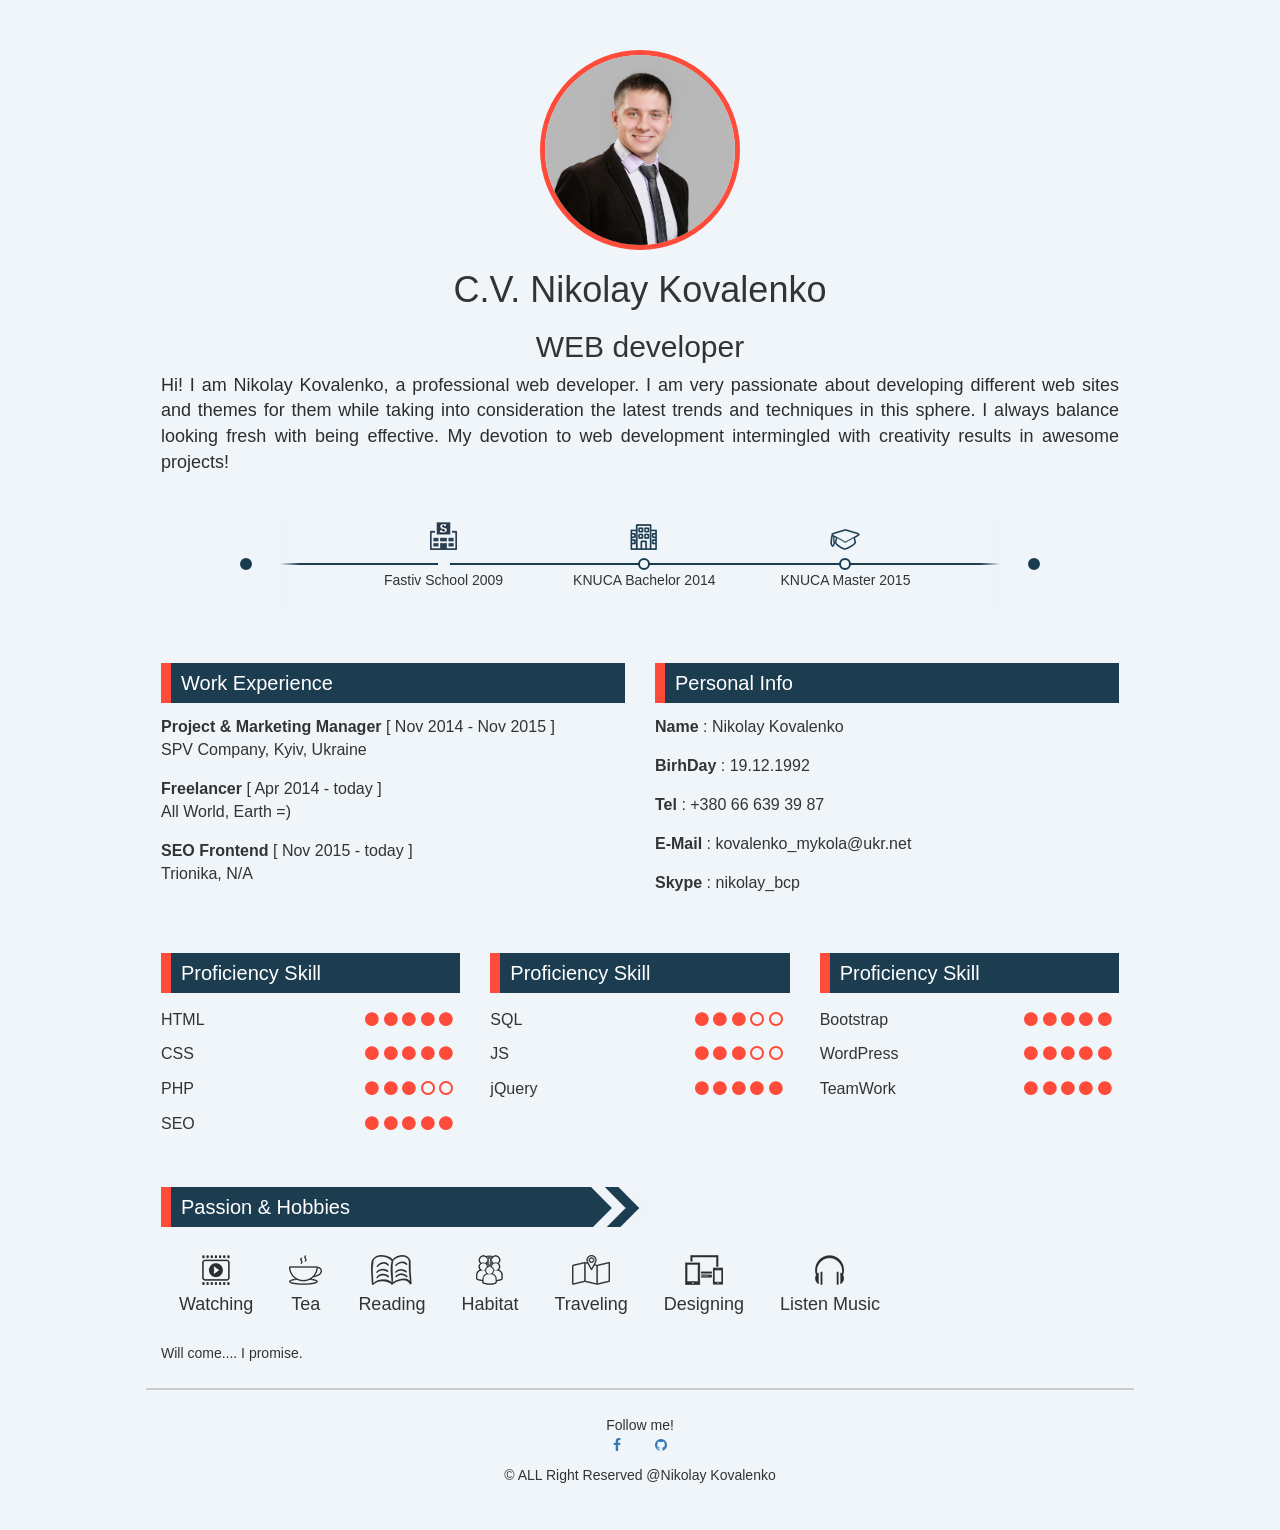
==== commit e7290186: "new page" ====
--- a/index.html
+++ b/index.html
@@ -171,24 +171,28 @@
 								  </ul>
 								</li>
 								<li>
-								  <ul><li class="skills-wrap">PHP</li>
-								  <li class="skills-rate">
-									  <i class="fa fa-circle"></i>
-									  <i class="fa fa-circle"></i>
-									  <i class="fa fa-circle"></i>
-									  <i class="fa fa-circle-o"></i>
-									  <i class="fa fa-circle-o"></i>
-									  </li>
-								  </ul>
-                                                                  <ul><li class="skills-wrap">SEO</li>
-								  <li class="skills-rate">
-									  <i class="fa fa-circle"></i>
-									  <i class="fa fa-circle"></i>
-									  <i class="fa fa-circle"></i>
-									  <i class="fa fa-circle"></i>
-									  <i class="fa fa-circle"></i>
-									  </li>
-								  </ul>  
+                                                                    <ul>
+                                                                        <li class="skills-wrap">PHP</li>
+                                                                        <li class="skills-rate">
+                                                                                <i class="fa fa-circle"></i>
+                                                                                <i class="fa fa-circle"></i>
+                                                                                <i class="fa fa-circle"></i>
+                                                                                <i class="fa fa-circle-o"></i>
+                                                                                <i class="fa fa-circle-o"></i>
+                                                                        </li>
+                                                                    </ul>
+								</li>
+                                                                <li>
+                                                                  <ul>
+                                                                    <li class="skills-wrap">SEO</li>
+                                                                    <li class="skills-rate">
+                                                                            <i class="fa fa-circle"></i>
+                                                                            <i class="fa fa-circle"></i>
+                                                                            <i class="fa fa-circle"></i>
+                                                                            <i class="fa fa-circle"></i>
+                                                                            <i class="fa fa-circle"></i>
+                                                                            </li>
+                                                                    </ul>  
 								</li>
 							</ul>
 						</div>
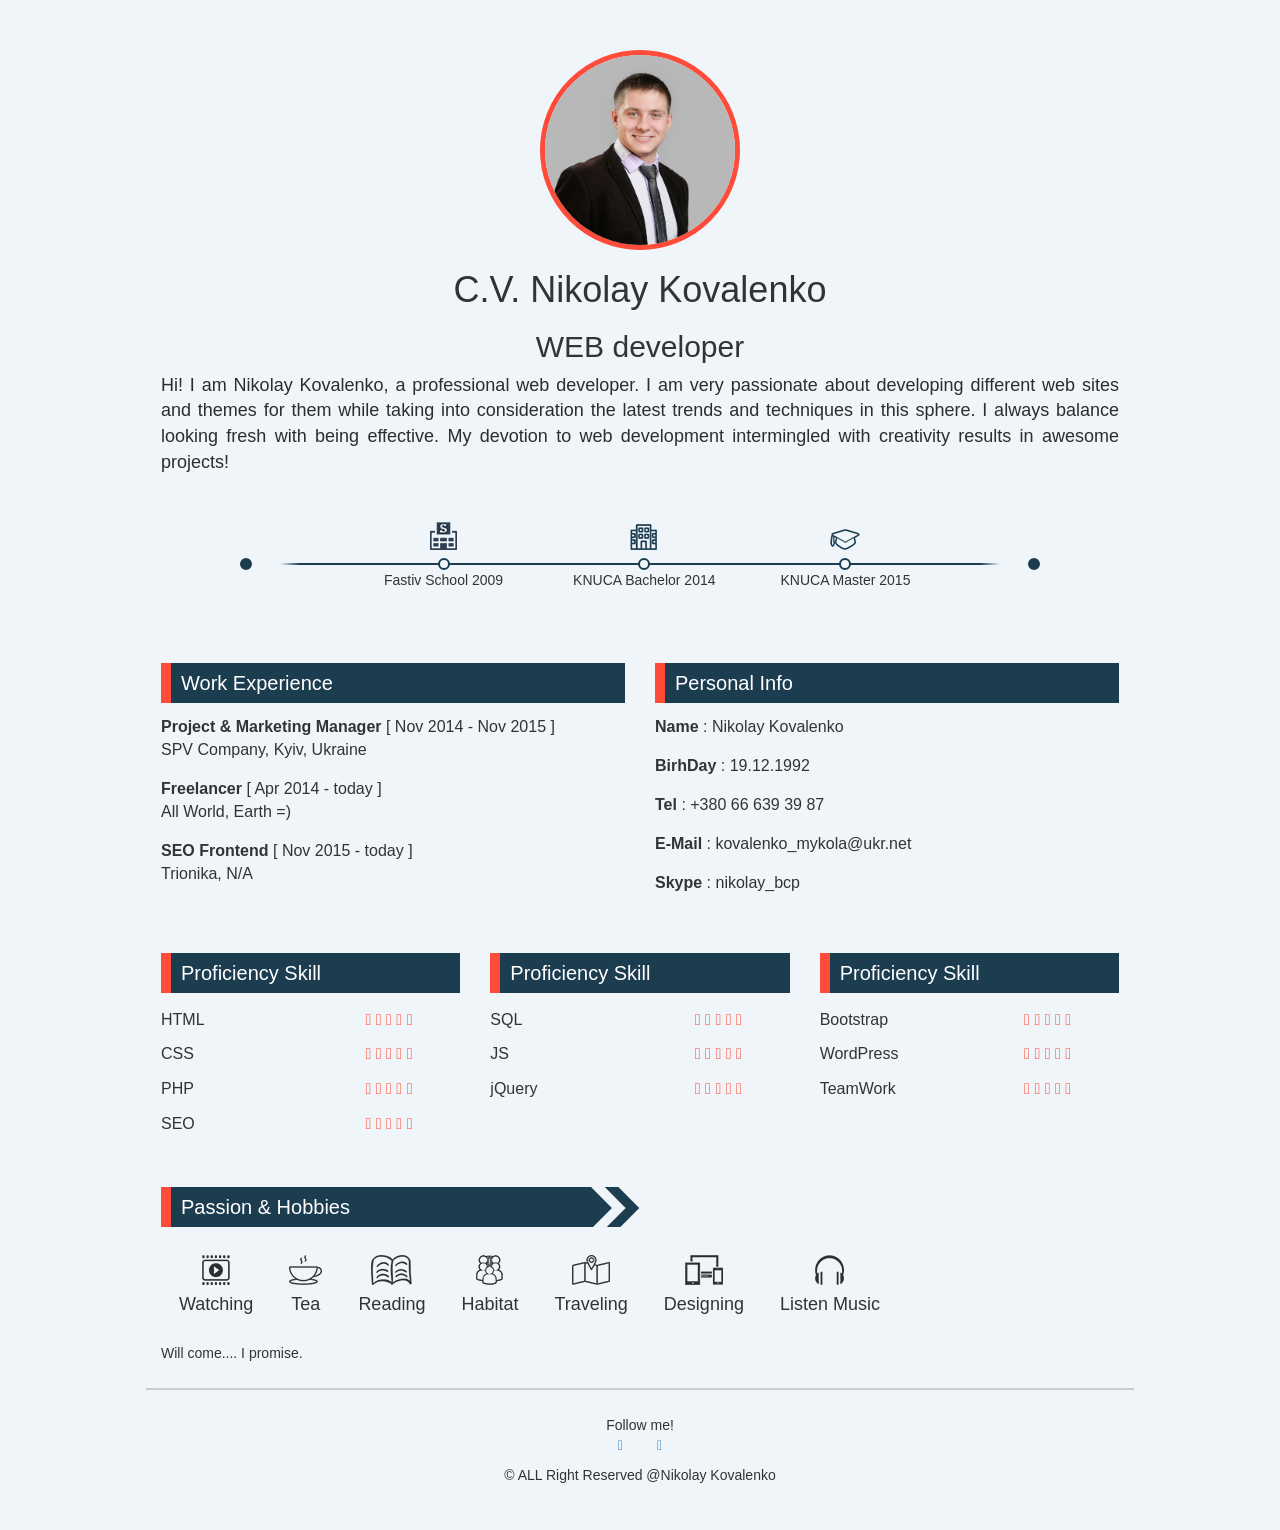
==== commit 32253fa6: "Update index.html" ====
--- a/index.html
+++ b/index.html
@@ -15,7 +15,6 @@
 		<link rel="stylesheet" href="assets/style/bootstrap.min.css" />
 		<link rel="stylesheet" href="assets/style/font-awesome.min.css" />
 		<link rel="stylesheet" href="assets/style/timeline.css" />
-                <link rel="stylesheet" href="https://maxcdn.bootstrapcdn.com/font-awesome/4.5.0/css/font-awesome.min.css">
 		<!--[if lte IE 8]><link rel="stylesheet" href="assets/css/ie8.css" /><![endif]-->
 		<!--[if lte IE 9]><link rel="stylesheet" href="assets/css/ie9.css" /><![endif]-->
                 
@@ -54,7 +53,7 @@
 				</header>
                         </div>
 		</section>
-		<section class="cd-horizontal-timeline">
+		<section class="cd-horizontal-timeline hidden-xs">
 				<div class="timeline">	
 					<div class="events-wrapper">
 						<div class="events">
@@ -337,160 +336,6 @@
 				
 			</div>
 	</section>
-	<!--	<section>
-			<div class="container horizontal-timeline">
-				
-				<h2 class="wrap-portfolio">
-					Portfolio	
-				</h2>
-			
-				<div class="timelines">
-					<div class="events-wrappers">
-						<div class="wrap-events">
-							<ol>
-								<li><a href="#0" data-date="16/01/2014" class="selected">16 Jan</a></li>
-								<li><a href="#0" data-date="28/02/2014">28 Feb</a></li>
-								<li><a href="#0" data-date="20/04/2014">20 Mar</a></li>
-								<li><a href="#0" data-date="20/05/2014">20 May</a></li>
-							</ol>
-
-							<span class="filling-line" aria-hidden="true"></span>
-						</div>
-					</div> 
-						
-					<ul class="timeline-navigation">
-						<li><a href="#0" class="prev inactive">Prev</a></li>
-						<li><a href="#0" class="next">Next</a></li>
-					</ul> 
-				</div> 
-
-				<div class="events-content">
-					<ol>
-						<li class="selected" data-date="16/01/2014">
-							<h2>Horizontal Timeline</h2>
-							<em>January 16th, 2014</em>
-							<p>	
-								Lorem ipsum dolor sit amet, consectetur adipisicing elit. Illum praesentium officia, fugit recusandae ipsa, quia velit nulla adipisci? Consequuntur aspernatur at, eaque hic repellendus sit dicta consequatur quae, ut harum ipsam molestias maxime non nisi reiciendis eligendi! Doloremque quia pariatur harum ea amet quibusdam quisquam, quae, temporibus dolores porro doloribus.
-							</p>
-						</li>
-
-						<li data-date="28/02/2014">
-							<h2>Event title here</h2>
-							<em>February 28th, 2014</em>
-							<p>	
-								Lorem ipsum dolor sit amet, consectetur adipisicing elit. Illum praesentium officia, fugit recusandae ipsa, quia velit nulla adipisci? Consequuntur aspernatur at, eaque hic repellendus sit dicta consequatur quae, ut harum ipsam molestias maxime non nisi reiciendis eligendi! Doloremque quia pariatur harum ea amet quibusdam quisquam, quae, temporibus dolores porro doloribus.
-							</p>
-						</li>
-
-						<li data-date="20/04/2014">
-							<h2>Event title here</h2>
-							<em>March 20th, 2014</em>
-							<p>	
-								Lorem ipsum dolor sit amet, consectetur adipisicing elit. Illum praesentium officia, fugit recusandae ipsa, quia velit nulla adipisci? Consequuntur aspernatur at, eaque hic repellendus sit dicta consequatur quae, ut harum ipsam molestias maxime non nisi reiciendis eligendi! Doloremque quia pariatur harum ea amet quibusdam quisquam, quae, temporibus dolores porro doloribus.
-							</p>
-						</li>
-
-						<li data-date="20/05/2014">
-							<h2>Event title here</h2>
-							<em>May 20th, 2014</em>
-							<p>	
-								Lorem ipsum dolor sit amet, consectetur adipisicing elit. Illum praesentium officia, fugit recusandae ipsa, quia velit nulla adipisci? Consequuntur aspernatur at, eaque hic repellendus sit dicta consequatur quae, ut harum ipsam molestias maxime non nisi reiciendis eligendi! Doloremque quia pariatur harum ea amet quibusdam quisquam, quae, temporibus dolores porro doloribus.
-							</p>
-						</li>
-					</ol>
-				</div>
-			</div>
-		</section>
-		<section class="testimonial-section">
-								<div class="container">					
-						<h2 class="wrap-portfolio">
-							Testimonials	
-						</h2>
-						<div class="centered-title">
-							<h3>What They Say About Me</h3>
-						</div>
-
-						<div id="testimonial-home" class="carousel slide">
-
-							
-							<ol class="carousel-indicators">
-								<li data-target="#testimonial-home" data-slide-to="0" class="active"></li>
-								<li data-target="#testimonial-home" data-slide-to="1" class=""></li>
-								<li data-target="#testimonial-home" data-slide-to="2" class=""></li>
-							</ol>
-
-							<div class="carousel-inner">
-
-								<div class="item active">
-									<div class="col-md-6">
-										<figure class="ava">
-											<img src="img/wong-01.png" alt="">
-										</figure>
-										<div class="context">
-											<p class="who">Reza Kurniawan, <small>Co-Founder &amp; CEO</small></p>
-											<blockquote>Claritas est etiam processus dynamicus, qui sequitur mutationem consuetudium lectorum. Mirum est notare quam littera gothica, quam nunc putamus parum claram, anteposuerit litterarum formas humanitatis per seacula quarta decima et quinta</blockquote>
-										</div>
-									</div>
-
-									<div class="col-md-6">
-										<figure class="ava">
-											<img src="img/wong-01.png" alt="">
-										</figure>
-										<div class="context">
-											<p class="who">Julia Menorva, <small>Internet Marketer</small></p>
-											<blockquote>Claritas est etiam processus dynamicus, qui sequitur mutationem consuetudium lectorum. Mirum est notare quam littera gothica, quam nunc putamus parum claram, anteposuerit litterarum formas humanitatis per seacula quarta decima et quinta</blockquote>
-										</div>
-									</div>
-								</div>
-
-								<div class="item">
-									<div class="col-md-6">
-										<figure class="ava">
-											<img src="img/wong-01.png" alt="">
-										</figure>
-										<div class="context">
-											<p class="who">Joko Kuntoro, <small>Engineer</small></p>
-											<blockquote>Claritas est etiam processus dynamicus, qui sequitur mutationem consuetudium lectorum. Mirum est notare quam littera gothica, quam nunc putamus parum claram, anteposuerit litterarum formas humanitatis per seacula quarta decima et quinta</blockquote>
-										</div>
-									</div>
-
-									<div class="col-md-6">
-										<figure class="ava">
-											<img src="img/wong-01.png" alt="">
-										</figure>
-										<div class="context">
-											<p class="who">Nina Boboba, <small>Blogger</small></p>
-											<blockquote>Claritas est etiam processus dynamicus, qui sequitur mutationem consuetudium lectorum. Mirum est notare quam littera gothica, quam nunc putamus parum claram, anteposuerit litterarum formas humanitatis per seacula quarta decima et quinta</blockquote>
-										</div>
-									</div>
-								</div>
-
-								<div class="item">
-									<div class="col-md-6">
-										<figure class="ava">
-											<img src="img/wong-01.png" alt="">
-										</figure>
-										<div class="context">
-											<p class="who">Anne Kurnia, <small>Professional Writer</small></p>
-											<blockquote>Claritas est etiam processus dynamicus, qui sequitur mutationem consuetudium lectorum. Mirum est notare quam littera gothica, quam nunc putamus parum claram, anteposuerit litterarum formas humanitatis per seacula quarta decima et quinta</blockquote>
-										</div>
-									</div>
-									<div class="col-md-6">
-										<figure class="ava">
-											<img src="img/wong-01.png" alt="">
-										</figure>
-										<div class="context">
-											<p class="who">Hendra Susanto, <small>Senior Developer</small></p>
-											<blockquote>Claritas est etiam processus dynamicus, qui sequitur mutationem consuetudium lectorum. Mirum est notare quam littera gothica, quam nunc putamus parum claram, anteposuerit litterarum formas humanitatis per seacula quarta decima et quinta</blockquote>
-										</div>
-									</div>
-								</div>
-
-							</div>
-
-						</div>
-					</div>
-		</section> -->
 		<!-- Footer -->
 		<footer class="footer container">
 			<div class="row">
@@ -526,4 +371,4 @@
 });
 </script>
 	</body>
-</html>+</html>
--- a/assets/style/style.css
+++ b/assets/style/style.css
@@ -415,10 +415,6 @@
 }
 .cd-horizontal-timeline .events a.selected {
   pointer-events: none;
-}
-.cd-horizontal-timeline .events a.selected::after {
-  background-color: #eff5f9;
-  border-color: #eff5f9;
 }
 .cd-horizontal-timeline .events a.older-event::after {
   border-color: #6077DC;
@@ -637,4 +633,4 @@
 
 
 
-	+	
--- a/assets/style/responcive.css
+++ b/assets/style/responcive.css
@@ -5,27 +5,16 @@
 	
 }
 
-@media only screen and (max-width: 992px) {
-.container {
-    width: 670px  !important;
-}	
+@media only screen and (min-width: 1100px) {
+	.cd-horizontal-timeline {
+		margin: 1em auto;
+	}
+	.cd-horizontal-timeline::before {
+		/* never visible - this is used in jQuery to check the current MQ */
+		content: 'desktop';
+	}
 }
 
-@media only screen and (max-width: 768px){
-.container {
-    width: 470px  !important;
-}
-}
-
-	@media only screen and (min-width: 1100px) {
-	  .cd-horizontal-timeline {
-		margin: 1em auto;
-	  }
-	  .cd-horizontal-timeline::before {
-		/* never visible - this is used in jQuery to check the current MQ */
-		content: 'desktop';
-	  }
-	}
 @media only screen and (min-width: 768px) {
   .cd-horizontal-timeline .events-content h2 {
     font-size: 7rem;
@@ -113,4 +102,4 @@
     -o-transform: translateX(0%);
     transform: translateX(0%);
   }
-}+}
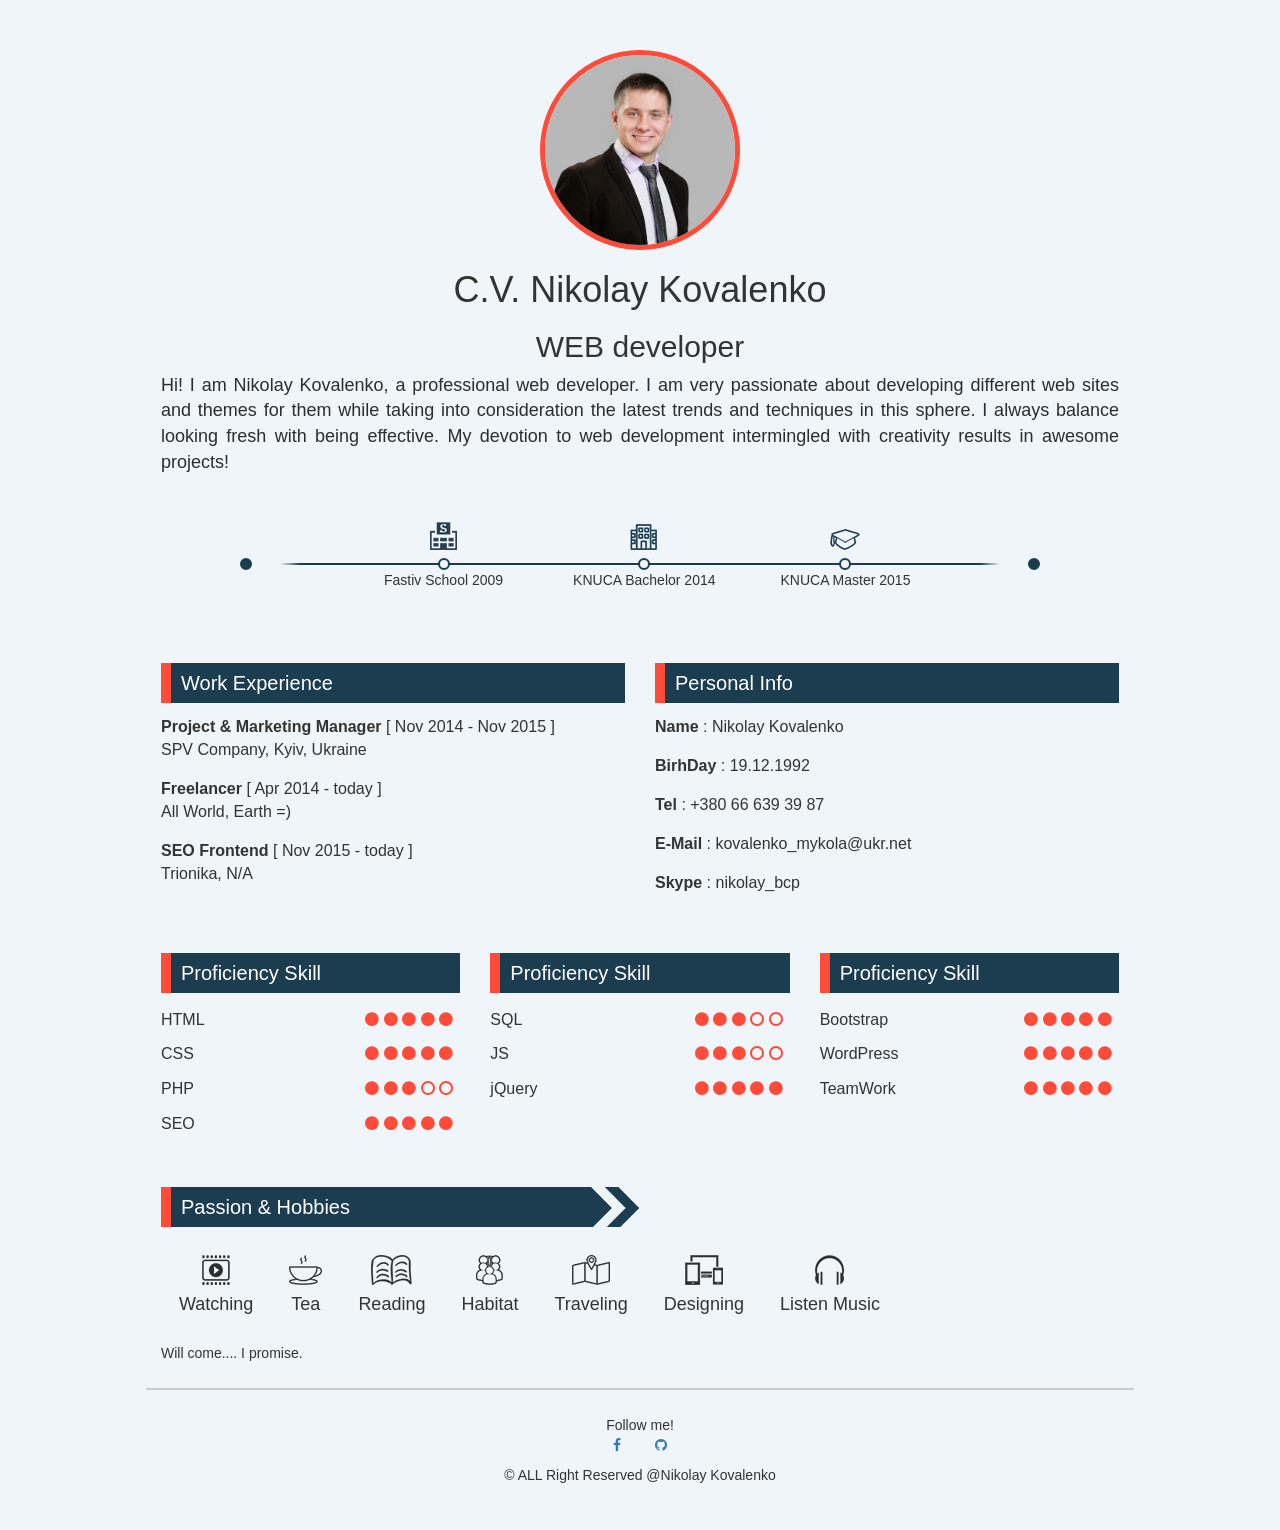
==== commit 0f04398a: "Update index.html" ====
--- a/index.html
+++ b/index.html
@@ -13,6 +13,7 @@
 		<link rel="stylesheet" href="assets/style/style.css" />
 		<link rel="stylesheet" href="assets/style/responcive.css" />
 		<link rel="stylesheet" href="assets/style/bootstrap.min.css" />
+		<link rel="stylesheet" href="https://maxcdn.bootstrapcdn.com/font-awesome/4.5.0/css/font-awesome.min.css">
 		<link rel="stylesheet" href="assets/style/font-awesome.min.css" />
 		<link rel="stylesheet" href="assets/style/timeline.css" />
 		<!--[if lte IE 8]><link rel="stylesheet" href="assets/css/ie8.css" /><![endif]-->
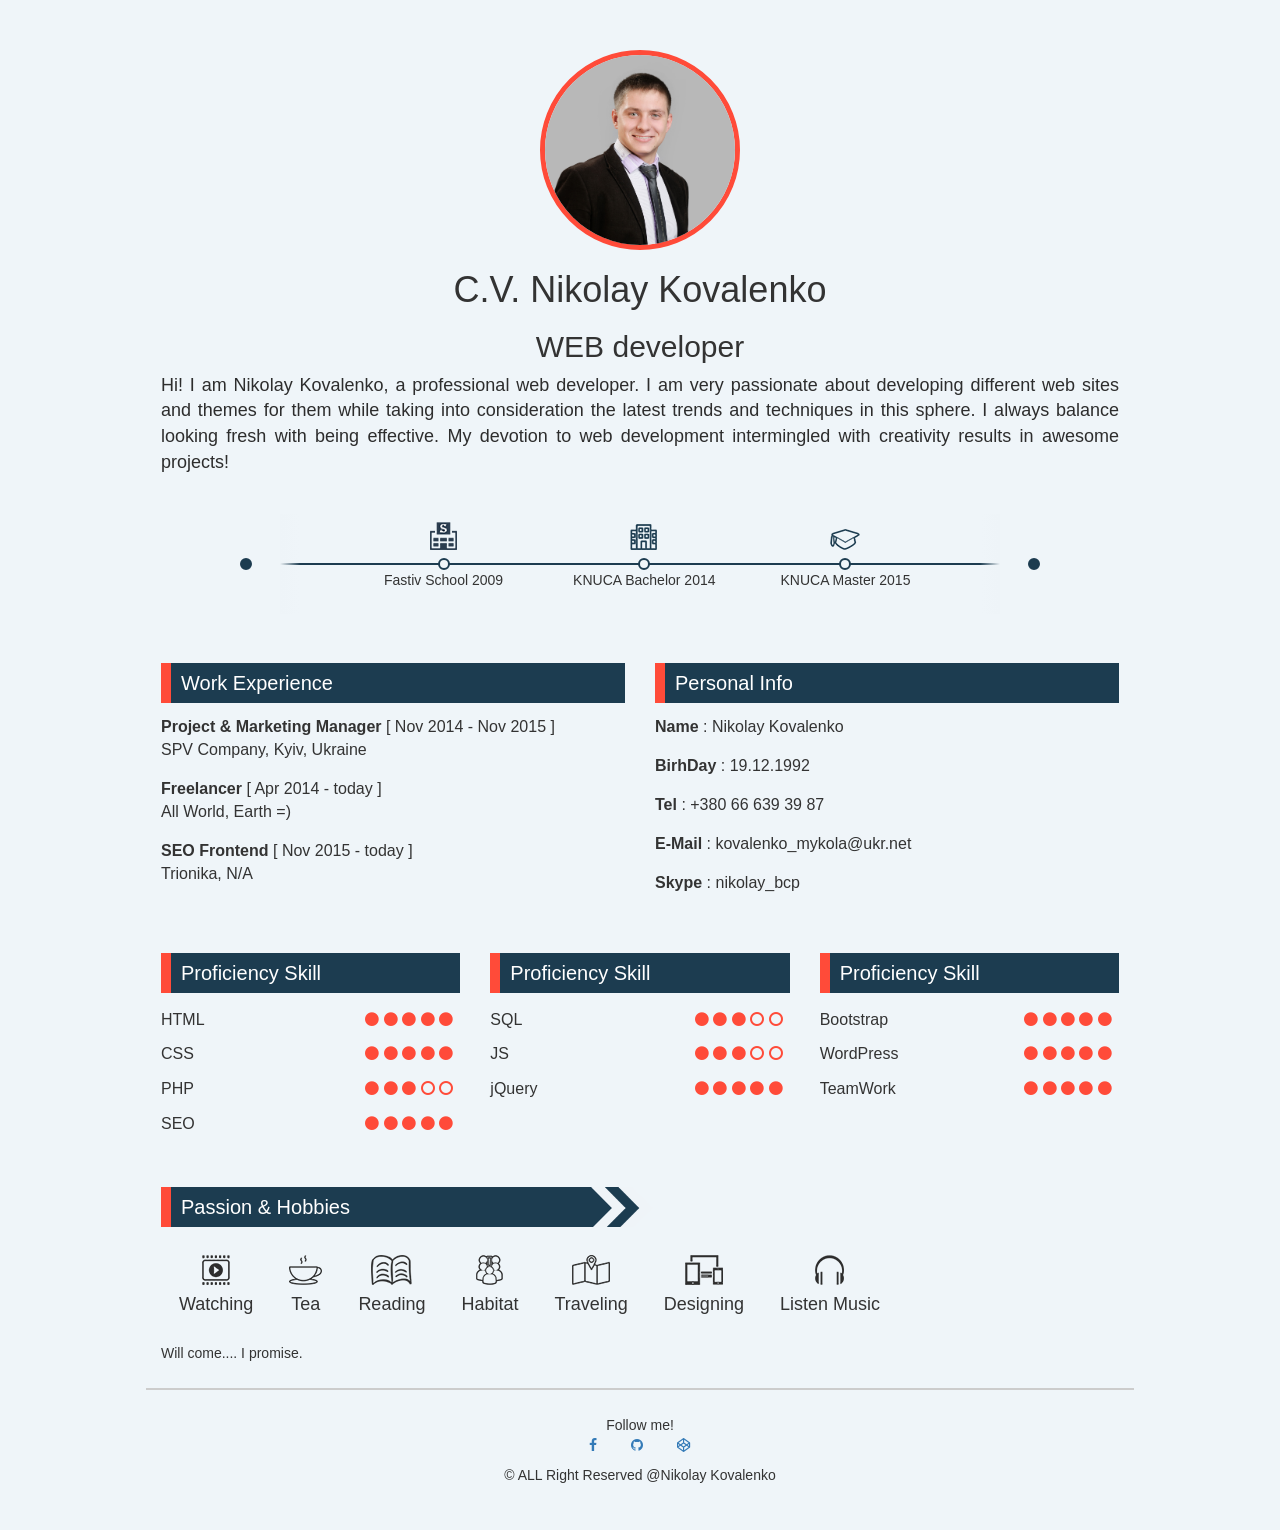
==== commit 8db26a82: "Update index.html" ====
--- a/index.html
+++ b/index.html
@@ -343,8 +343,9 @@
 				<div class="soc-head">Follow me!</div>	
 				<div class="col-md-12">
 					<ul>
-						<li><a href="https://www.facebook.com/nikolay4ik"><span><i class="fa fa-facebook"></i></span></a></li>
-						<li><a href="https://github.com/nikolay-kovalenko"><span><i class="fa fa-github"></i></a></li>
+						<li><a href="https://www.facebook.com/nikolay4ik"><span><i class="fa fa-facebook" aria-hidden="true"></i></span></a></li>
+						<li><a href="https://github.com/nikolay-kovalenko"><span><i class="fa fa-github" aria-hidden="true"></i></a></li>
+						<li><a href="http://codepen.io/nikolay-kovalenko/"><span><i class="fa fa-codepen" aria-hidden="true"></i></a></li>
 					</ul>
 				</div>
 			</div>
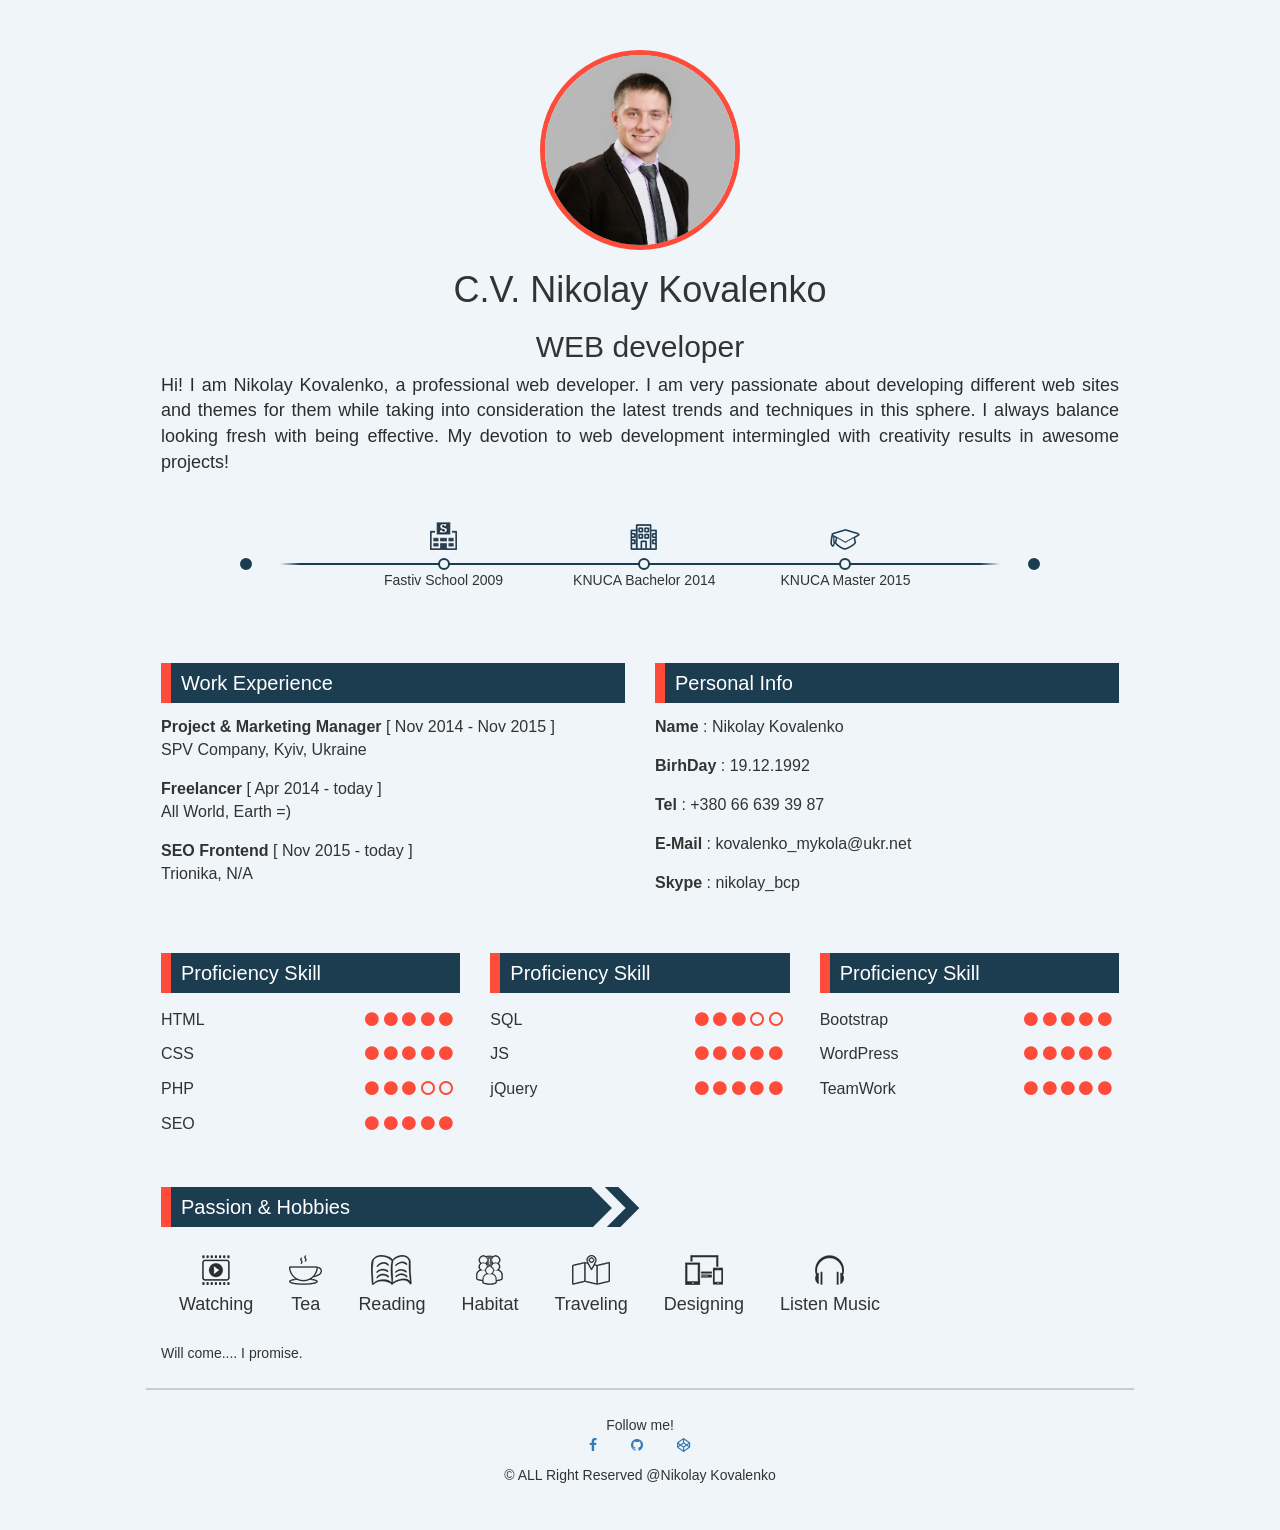
==== commit a8886765: "add edits" ====
--- a/index.html
+++ b/index.html
@@ -218,8 +218,8 @@
 									  <i class="fa fa-circle"></i>
 									  <i class="fa fa-circle"></i>
 									  <i class="fa fa-circle"></i>
-									  <i class="fa fa-circle-o"></i>
-									  <i class="fa fa-circle-o"></i>
+									  <i class="fa fa-circle"></i>
+									  <i class="fa fa-circle"></i>
 									  </li>
 								  </ul>
 								</li>
